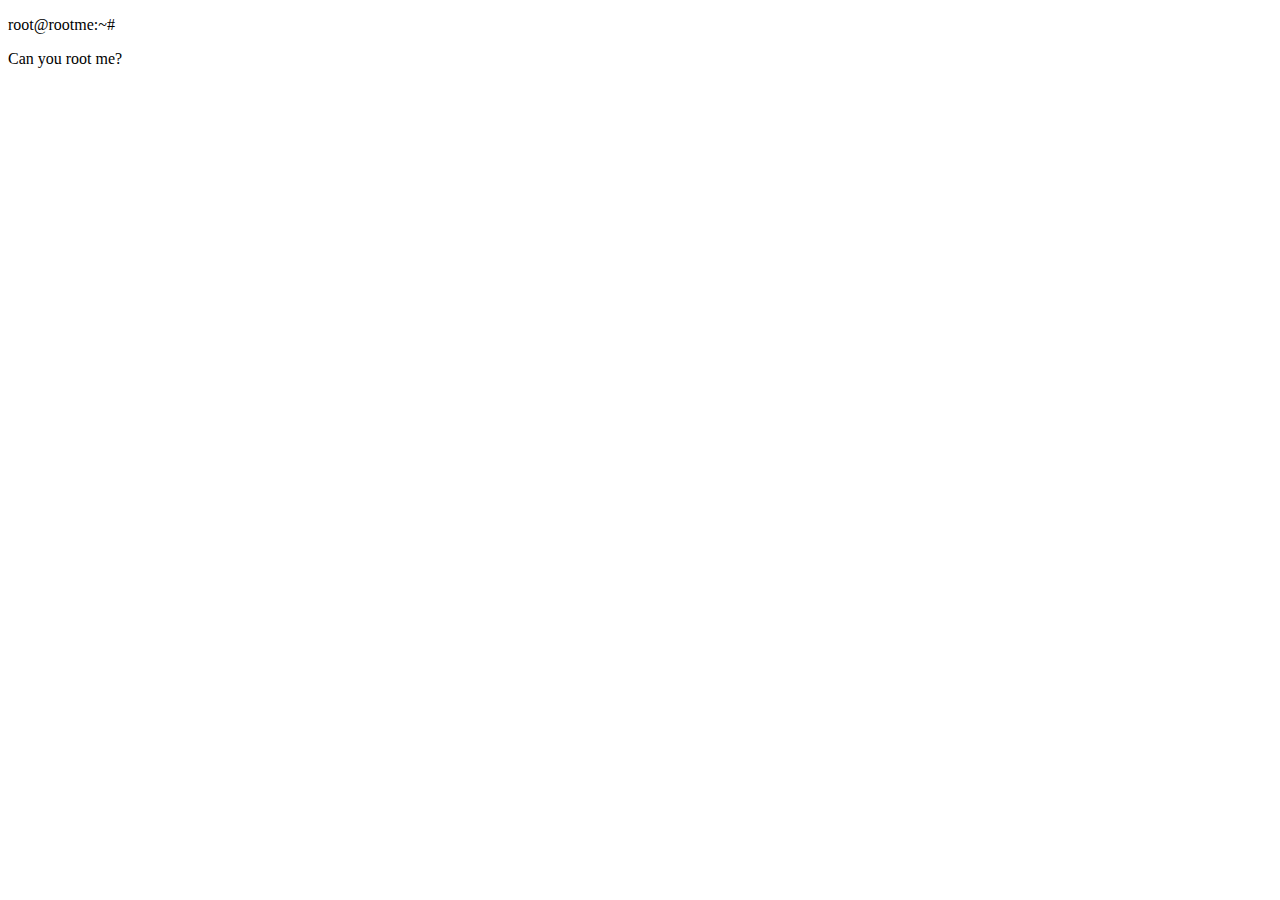
==== index.html @ fc178451 "Add files via upload" ====
<!DOCTYPE html>
<html lang="en">
<head>
    <meta charset="UTF-8">
    <meta name="viewport" content="width=device-width, initial-scale=1.0">
    <link rel="stylesheet" href="home.css">
    <script src="maquina_de_escrever.js"></script>
    <title>HackIT - Home</title>
</head>
<body>
    <div class="main-div">
        <p class="title">root@rootme:~#</p>
        <p class="description">
            Can you root me?
        </p>
    </div>

    <!--  -->

    <script>
        const titulo = document.querySelector('.title');
        typeWrite(titulo);
    </script>
</body>
</html>
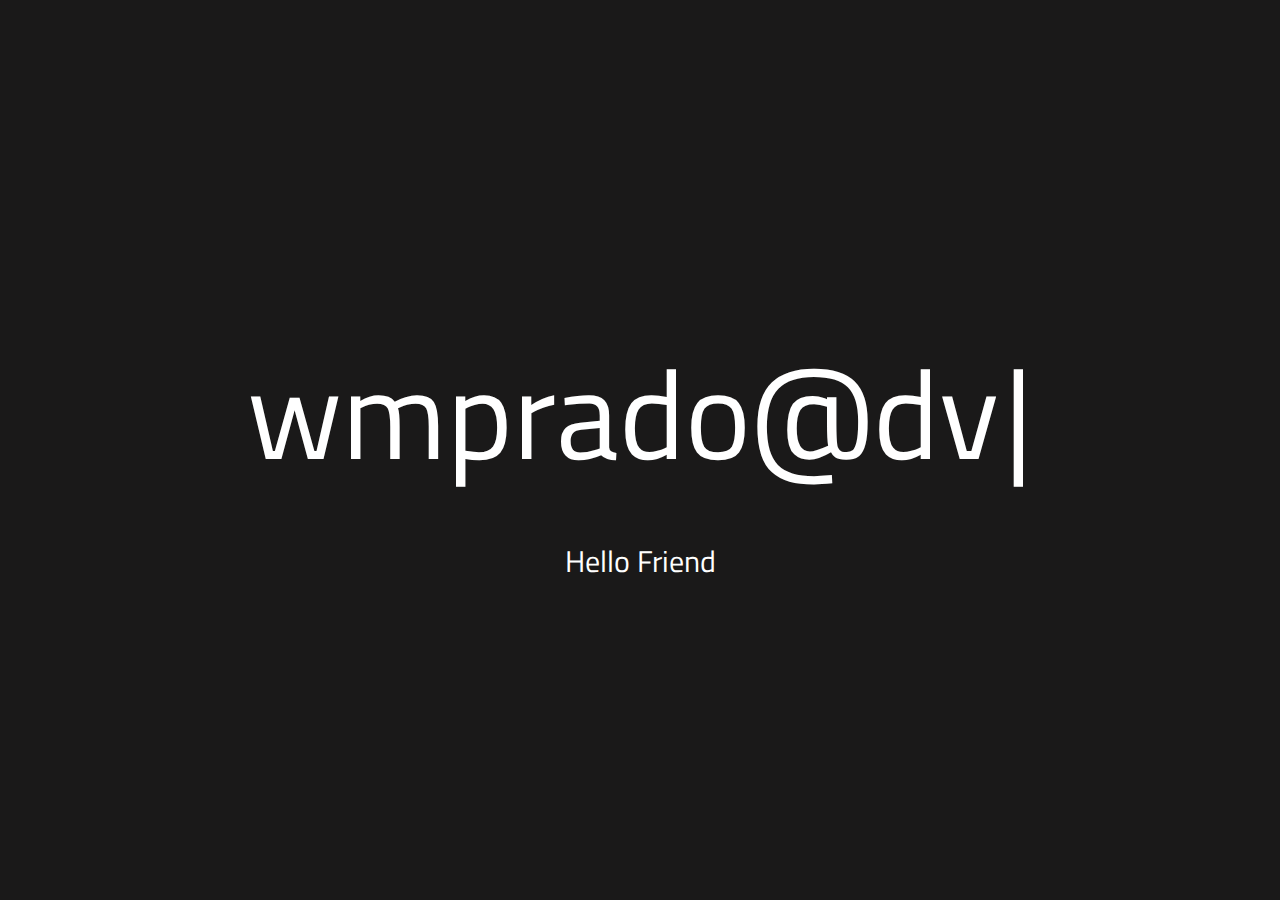
==== commit 993d0761: "Add files via upload" ====
--- a/index.html
+++ b/index.html
@@ -5,13 +5,13 @@
     <meta name="viewport" content="width=device-width, initial-scale=1.0">
     <link rel="stylesheet" href="home.css">
     <script src="maquina_de_escrever.js"></script>
-    <title>HackIT - Home</title>
+    <title>wmprado</title>
 </head>
 <body>
     <div class="main-div">
-        <p class="title">root@rootme:~#</p>
+        <p class="title">wmprado@dvsystem:~#</p>
         <p class="description">
-            Can you root me?
+            Hello Friend
         </p>
     </div>
 
--- a/home.css
+++ b/home.css
@@ -0,0 +1,105 @@
+@import url('https://fonts.googleapis.com/css2?family=Titillium+Web&display=swap');
+
+* {
+   margin: 0;
+   padding: 0;
+   outline: 0;
+   box-sizing: border-box;
+}
+
+body {
+    background-color: #1a1919;
+}
+
+.main-div {
+    font-family: 'Titillium Web';
+    color: white;
+}
+
+.title {
+    font-size: 125px;
+    margin-bottom: 30px;
+}
+
+.title:after {
+    content: '|';
+    margin-left: 5px;
+    opacity: 1;
+    animation: blinker 0.7s infinite;
+}
+
+@keyframes blinker {
+    50% {
+        opacity: 0;
+    }
+}
+
+.description {
+    font-size: 30px;
+    text-align: center;
+}
+
+.header-1 {
+    display: flex;
+    align-items: center;
+    justify-content: center;
+    /* border-bottom: 2px solid white; */
+    background-color: #171515;
+    box-shadow: 0px 0px 0px 3px #211e1e;
+}
+
+.logo {
+    font-size: 50px;
+    font-family: 'Titillium Web';
+    color: white;
+    margin-left: 50px;
+    /* padding-right: 35px; */
+    /* border-right: 3px solid white; */
+}
+
+.logo strong {
+    margin-left: 30px;
+}
+
+.options {
+    width: 90%;
+    float: center;
+}
+
+.options ul li {
+    display: inline-block;
+    font-family: 'Titillium Web';
+    font-size: 35px;
+    margin-left: 40px;
+}
+
+a:link, a:visited {
+    color: white;
+    text-decoration: none;
+}
+
+a:hover {
+    text-decoration: underline;
+}
+
+.main-div {
+    position: absolute;
+    /* margin: 0 auto; */
+    left: 50%;
+    top: 50%;
+    transform: translate(-50%,-50%);
+}
+
+.account {
+    font-family: 'Titillium Web';
+    font-size: 25px;
+    margin-right: 20px;
+}
+
+.account ul li {
+    list-style: none;
+}
+
+.account .a {
+    border-bottom: 2px solid white;
+}
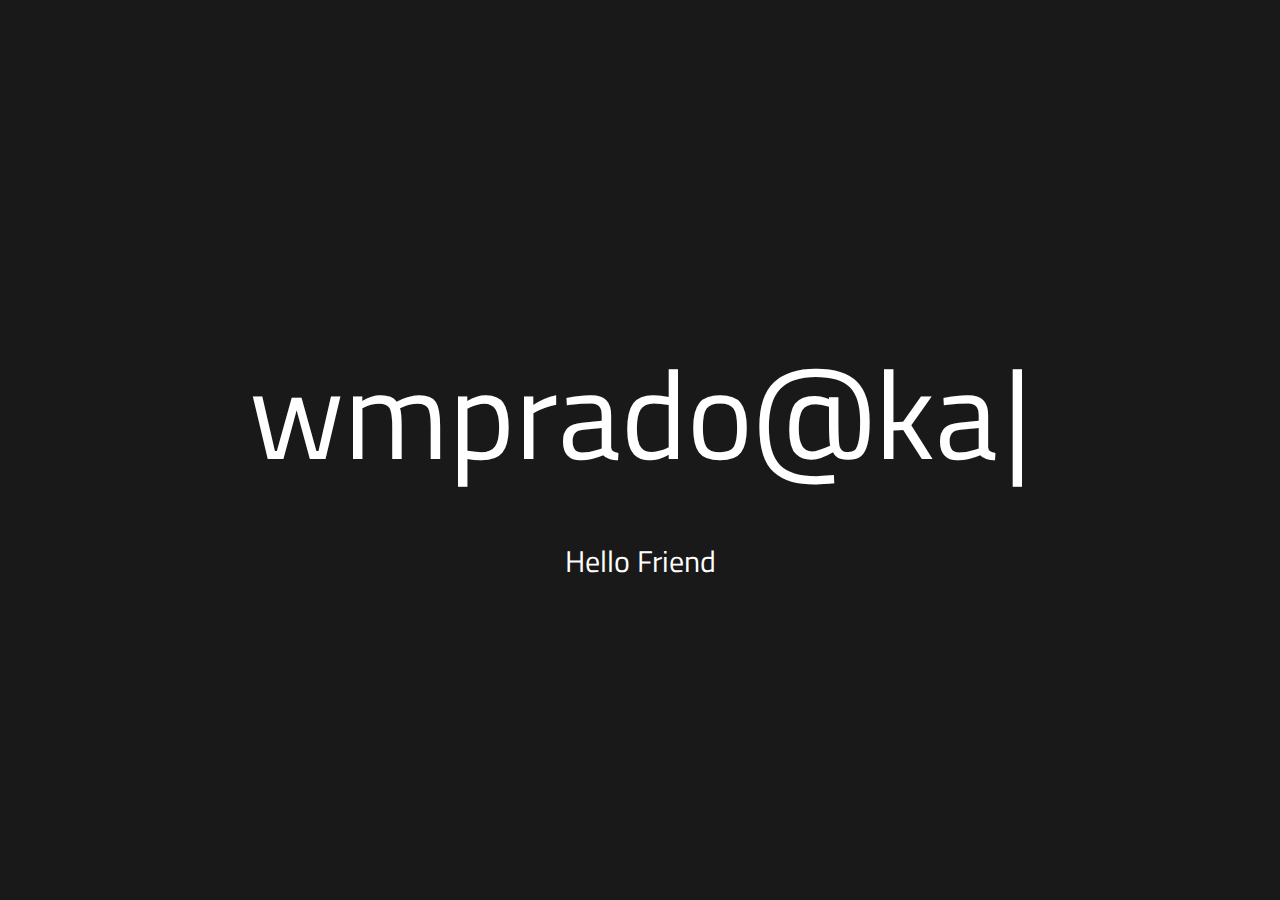
==== commit 3693b524: "Add files via upload" ====
--- a/index.html
+++ b/index.html
@@ -9,7 +9,7 @@
 </head>
 <body>
     <div class="main-div">
-        <p class="title">wmprado@dvsystem:~#</p>
+        <p class="title">wmprado@kali:~#</p>
         <p class="description">
             Hello Friend
         </p>
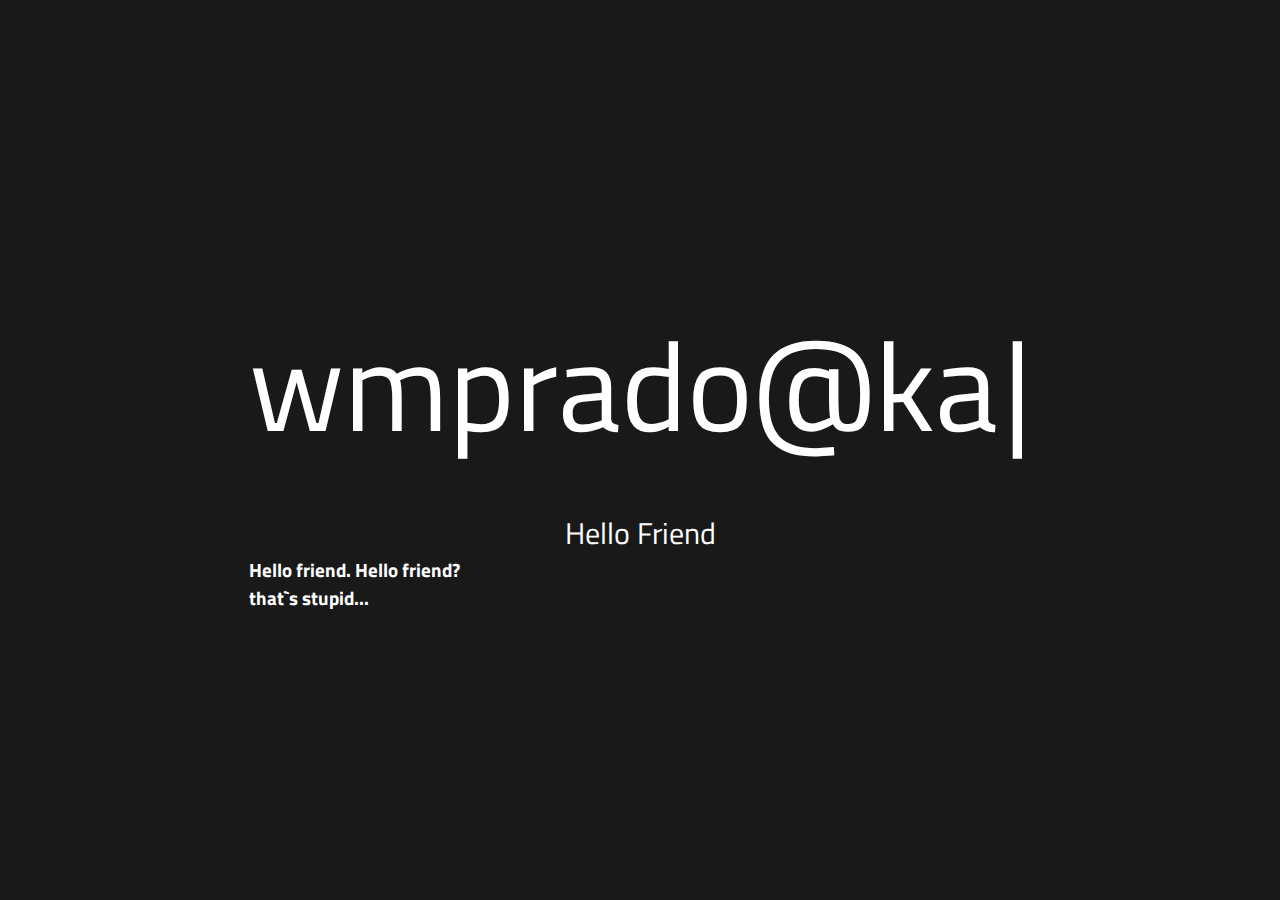
==== commit c4623992: "Update index.html" ====
--- a/index.html
+++ b/index.html
@@ -1,7 +1,13 @@
 <!DOCTYPE html>
+<!--
+\   //~~\ |   |    /\  |~~\|~~  |\  | /~~\~~|~~    /\  |  /~~\ |\  ||~~
+ \ /|    ||   |   /__\ |__/|--  | \ ||    | |     /__\ | |    || \ ||--
+  |  \__/  \_/   /    \|  \|__  |  \| \__/  |    /    \|__\__/ |  \||__
+-->
 <html lang="en">
 <head>
     <meta charset="UTF-8">
+    <meta name="viewport" content="width=device-width, initial-scale=1.0">
     <meta name="viewport" content="width=device-width, initial-scale=1.0">
     <link rel="stylesheet" href="home.css">
     <script src="maquina_de_escrever.js"></script>
@@ -13,6 +19,7 @@
         <p class="description">
             Hello Friend
         </p>
+        <h3>Hello friend. Hello friend? </br>that`s stupid...</h3>
     </div>
 
     <!--  -->
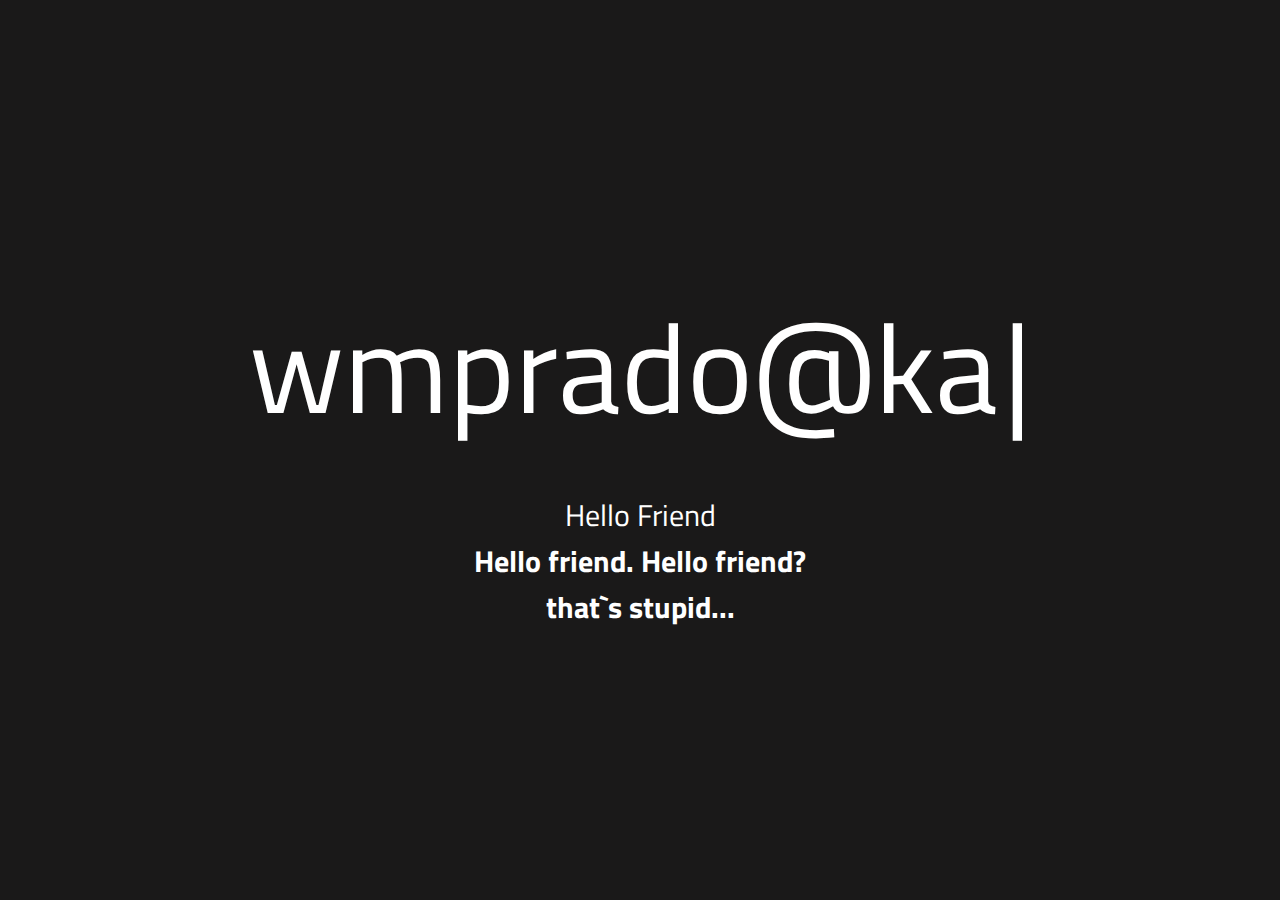
==== commit 1f5ee36c: "Update index.html" ====
--- a/index.html
+++ b/index.html
@@ -19,7 +19,7 @@
         <p class="description">
             Hello Friend
         </p>
-        <h3>Hello friend. Hello friend? </br>that`s stupid...</h3>
+        <h3 class="description">Hello friend. Hello friend? </br>that`s stupid...</h3>
     </div>
 
     <!--  -->
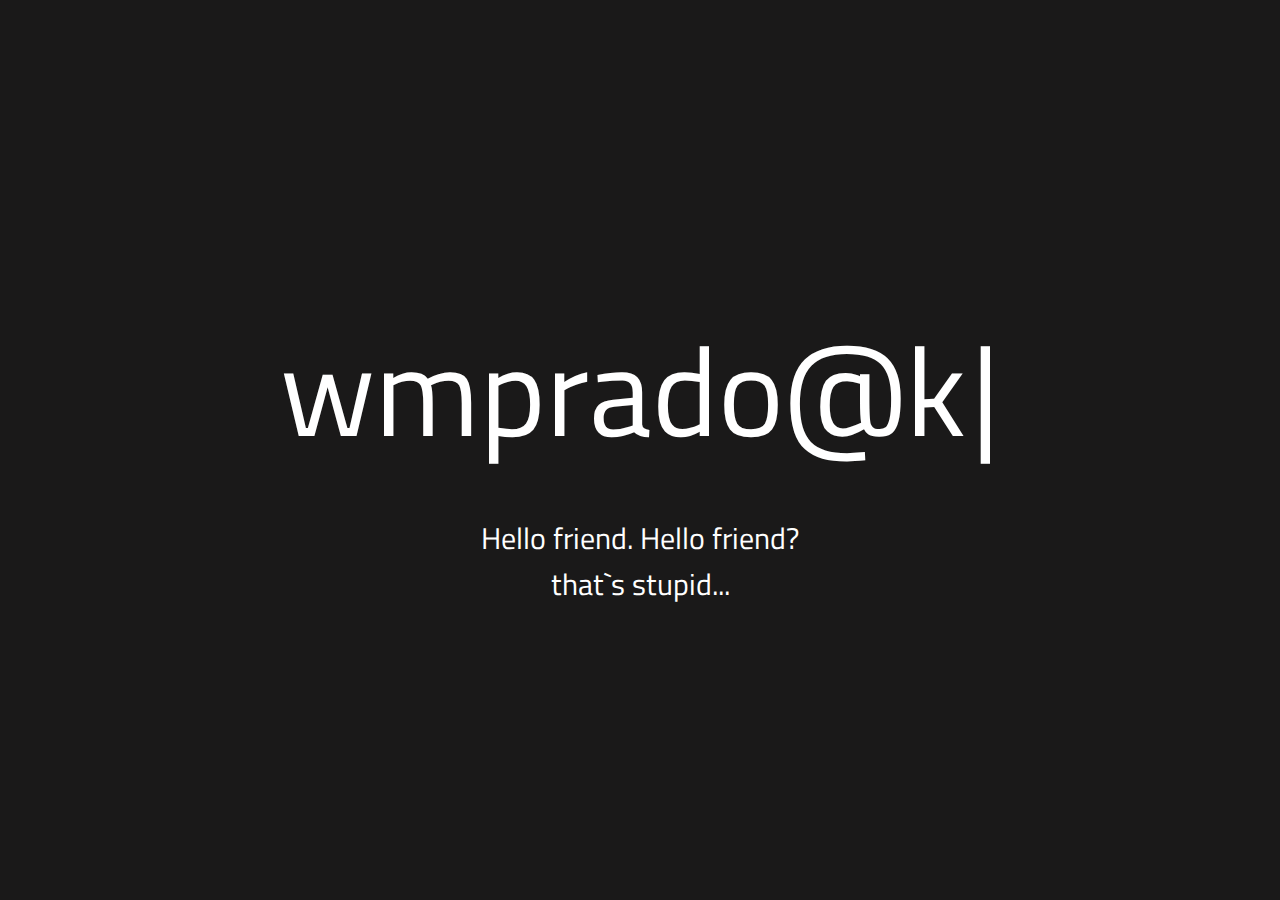
==== commit f8c177f1: "Update index.html" ====
--- a/index.html
+++ b/index.html
@@ -17,9 +17,8 @@
     <div class="main-div">
         <p class="title">wmprado@kali:~#</p>
         <p class="description">
-            Hello Friend
+            Hello friend. Hello friend? </br>that`s stupid...
         </p>
-        <h3 class="description">Hello friend. Hello friend? </br>that`s stupid...</h3>
     </div>
 
     <!--  -->
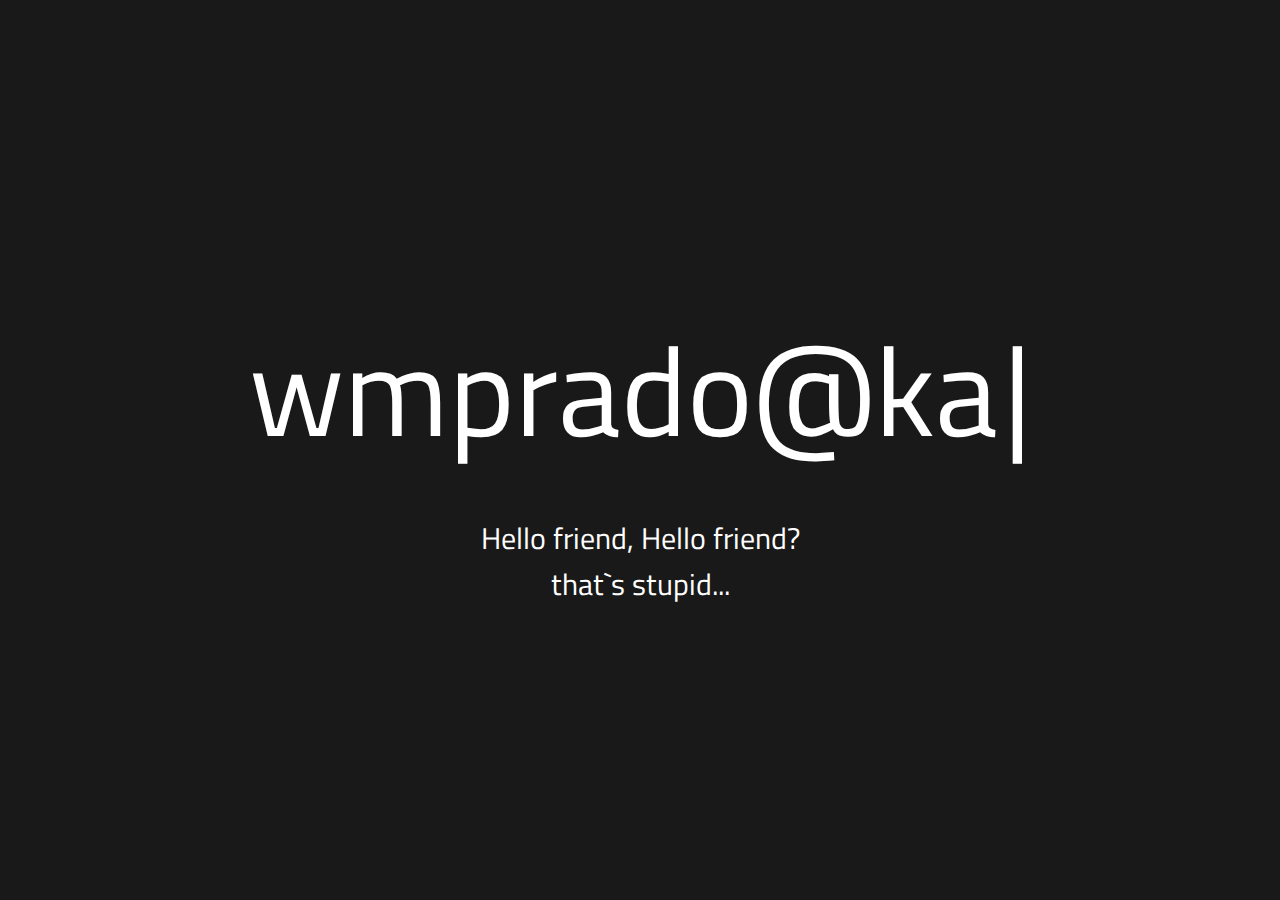
==== commit 7c721a67: "Update index.html" ====
--- a/index.html
+++ b/index.html
@@ -17,7 +17,7 @@
     <div class="main-div">
         <p class="title">wmprado@kali:~#</p>
         <p class="description">
-            Hello friend. Hello friend? </br>that`s stupid...
+            Hello friend, Hello friend? </br>that`s stupid...
         </p>
     </div>
 
